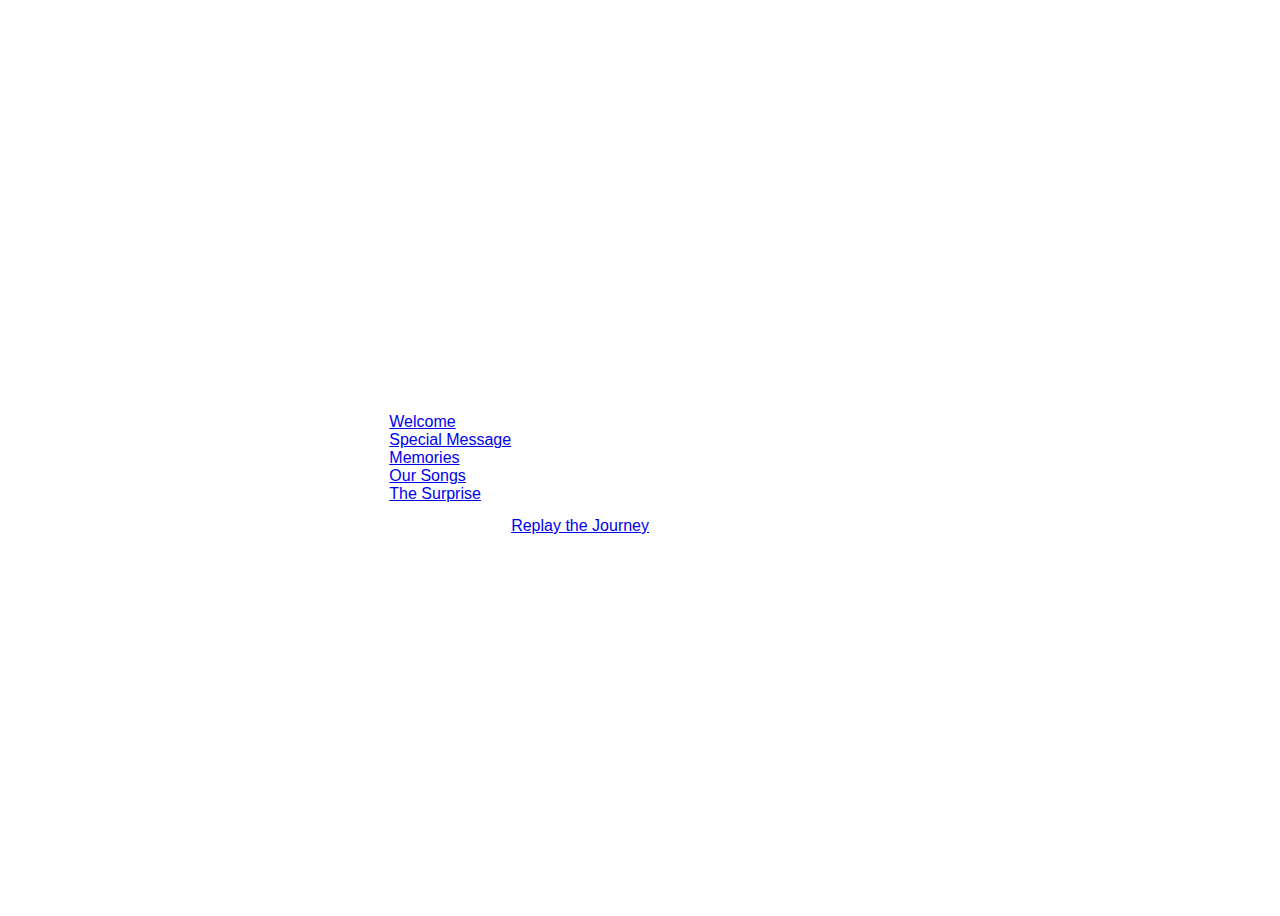
==== finale.html @ 95e12440 "Correcting the styless.css filename" ====
<!DOCTYPE html>
<html lang="en">

<head>
    <meta charset="UTF-8">
    <meta name="viewport" content="width=device-width, initial-scale=1.0">
    <title>The Finale</title>
    <link rel="stylesheet" href="styles.css">
</head>

<body>
    <div class="side-menu">
        <nav>
            <ul>
                <li><a href="index.html">Welcome</a></li>
                <li><a href="message.html">Special Message</a></li>
                <li><a href="gallery.html">Memories</a></li>
                <li><a href="songs.html">Our Songs</a></li>
                <li><a href="finale.html">The Surprise</a></li>
            </ul>
        </nav>
    </div>
    <section>
        <h2>The Surprise</h2>
        <p>"Love is not measured by time, but by moments like these."</p>
        <p>Check your bag for something special ♥</p>
        <a href="index.html" class="button">Replay the Journey</a>
    </section>
</body>

</html>
---- styles.css ----
body {
    font-family: 'Lato', sans-serif;
    background: url('/Users/arogelg/ALEX/ALEX PERSONAL PROJECTS/anniversary-website/assets/background.jpg') no-repeat center center fixed;
    background-size: cover;
    height: 100vh;
    display: flex;
    justify-content: center;
    align-items: center;
    color: white;
  }
  
  .landing-page {
    text-align: center;
    background: rgba(0, 0, 0, 0.6); /* Slight overlay for readability */
    padding: 30px;
    border-radius: 20px;
    box-shadow: 0px 10px 30px rgba(0, 0, 0, 0.5);
  }
  
  .content h1 {
    font-family: 'Dancing Script', cursive;
    font-size: 3rem;
    margin-bottom: 20px;
    color: #f8d7da;
  }
  
  .content p {
    font-size: 1.2rem;
    margin-bottom: 30px;
    color: #f0e6f6;
  }
  
  .btn {
    font-family: 'Lato', sans-serif;
    text-decoration: none;
    color: white;
    font-weight: bold;
    padding: 12px 30px;
    background: linear-gradient(45deg, #ff6b81, #f8a5c2);
    border: none;
    border-radius: 50px;
    transition: all 0.3s ease-in-out;
    box-shadow: 0px 4px 10px rgba(0, 0, 0, 0.3);
  }
  
  .btn:hover {
    background: linear-gradient(45deg, #f8a5c2, #ff6b81);
    transform: scale(1.1);
    box-shadow: 0px 6px 15px rgba(0, 0, 0, 0.4);
  }
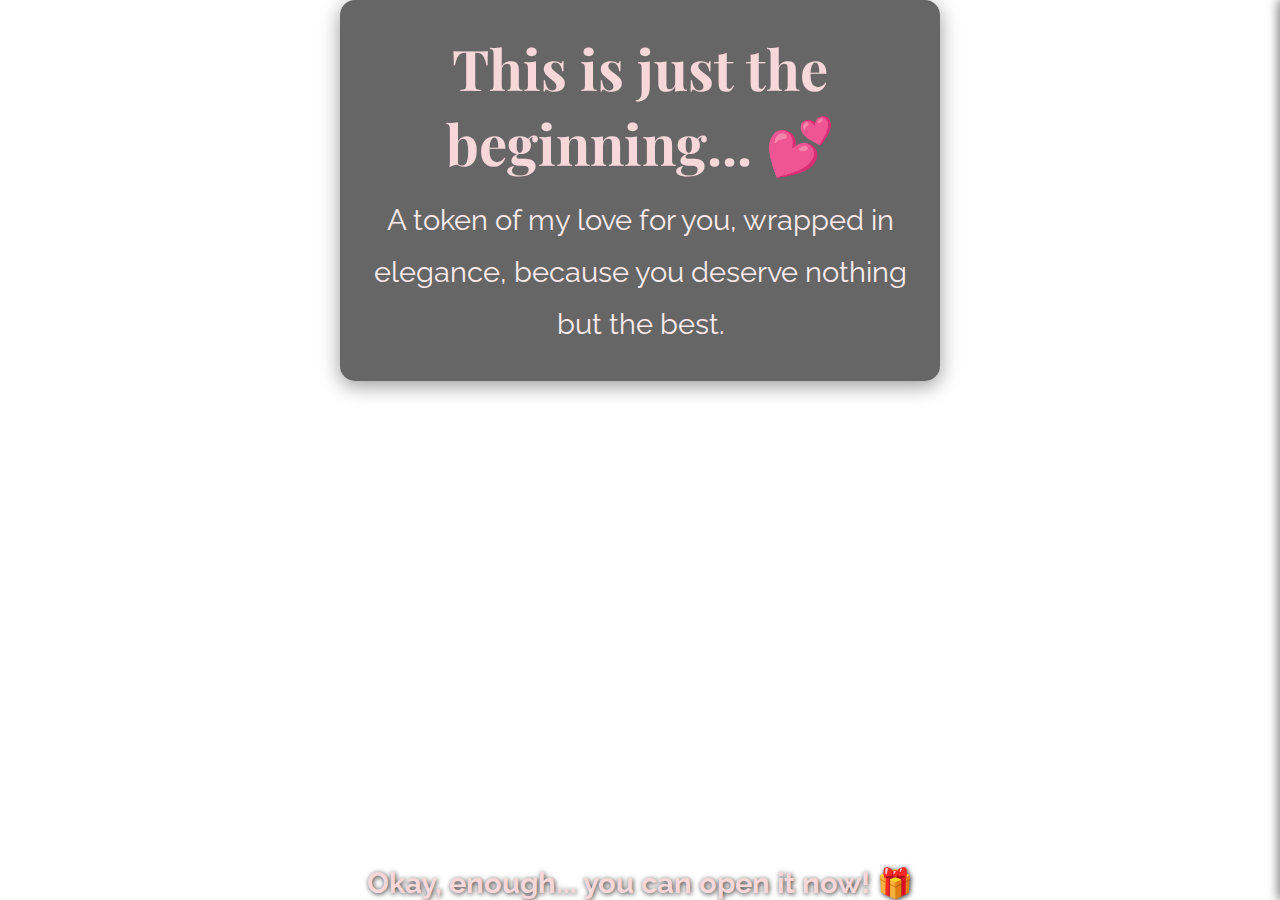
==== commit 062590d6: "First commit finale page" ====
--- a/finale.html
+++ b/finale.html
@@ -1,13 +1,12 @@
 <!DOCTYPE html>
 <html lang="en">
-
 <head>
-    <meta charset="UTF-8">
-    <meta name="viewport" content="width=device-width, initial-scale=1.0">
-    <title>The Finale</title>
-    <link rel="stylesheet" href="styles.css">
+  <meta charset="UTF-8">
+  <meta name="viewport" content="width=device-width, initial-scale=1.0">
+  <title>The Grand Finale 🎁</title>
+  <link href="https://fonts.googleapis.com/css2?family=Playfair+Display:wght@700&family=Raleway:wght@400;700&display=swap" rel="stylesheet">
+  <link rel="stylesheet" href="styles.css">
 </head>
-
 <body>
     <div class="side-menu">
         <nav>
@@ -20,12 +19,30 @@
             </ul>
         </nav>
     </div>
-    <section>
-        <h2>The Surprise</h2>
-        <p>"Love is not measured by time, but by moments like these."</p>
-        <p>Check your bag for something special ♥</p>
-        <a href="index.html" class="button">Replay the Journey</a>
-    </section>
+  <div class="finale-page">
+    <!-- Romantic Message -->
+    <div class="finale-message">
+      <h1>This is just the beginning... 💕</h1>
+      <p>
+        A token of my love for you, wrapped in elegance,  
+        because you deserve nothing but the best.
+      </p>
+    </div>
+
+    <!-- Tiffany Box Clue -->
+    <div class="gift-box">
+      <img src="assets/tiffany-box.png" alt="Gift Box">
+    </div>
+
+    <!-- Tiffany Bag -->
+    <div class="gift-bag">
+      <img src="assets/tiffany-bag.png" alt="Tiffany Bag">
+    </div>
+
+    <!-- Final Message -->
+    <div class="final-message">
+      <p>Okay, enough... you can open it now! 🎁</p>
+    </div>
+  </div>
 </body>
-
 </html>--- a/styles.css
+++ b/styles.css
@@ -1,51 +1,630 @@
+/* General Reset */
+* {
+  margin: 0;
+  padding: 0;
+  box-sizing: border-box;
+}
+
 body {
-    font-family: 'Lato', sans-serif;
-    background: url('/Users/arogelg/ALEX/ALEX PERSONAL PROJECTS/anniversary-website/assets/background.jpg') no-repeat center center fixed;
-    background-size: cover;
-    height: 100vh;
-    display: flex;
-    justify-content: center;
-    align-items: center;
-    color: white;
+  font-family: 'Raleway', sans-serif;
+  height: 100vh;
+  overflow: hidden; /* Prevent scrolling */
+  color: white;
+}
+
+/* Landing Page Video Background */
+.video-container {
+  position: fixed;
+  top: 0;
+  left: 0;
+  width: 100%;
+  height: 100%;
+  overflow: hidden;
+  z-index: -1; /* Ensures video is behind all content */
+}
+
+video {
+  width: 100%;
+  height: 100%;
+  object-fit: cover; /* Ensures the video covers the screen */
+}
+
+/* Message Page Video Background */
+.message-video-container {
+  position: fixed;
+  top: 0;
+  left: 0;
+  width: 100%;
+  height: 100%;
+  overflow: hidden;
+  z-index: -2; /* Push background further back */
+}
+
+/* Overlay to push the background into the "back" */
+.video-overlay {
+  position: absolute;
+  top: 0;
+  left: 0;
+  width: 100%;
+  height: 100%;
+  background: rgba(0, 0, 0, 0.3); /* Semi-transparent dark overlay */
+  z-index: -1;
+}
+
+/* Landing Page Content */
+.landing-page {
+  position: relative;
+  z-index: 1; /* Ensures text is above the video */
+  text-align: center;
+  padding: 30px 50px;
+  background: rgba(0, 0, 0, 0.5); /* Semi-transparent background for readability */
+  border-radius: 20px;
+  box-shadow: 0px 10px 30px rgba(0, 0, 0, 0.5);
+}
+
+.content h1 {
+  font-family: 'Playfair Display', serif;
+  font-size: 3.5rem;
+  margin-bottom: 20px;
+  color: #f8d7da;
+}
+
+.content p {
+  font-size: 1.2rem;
+  margin-bottom: 30px;
+  color: #fce4ec;
+}
+
+.btn {
+  font-family: 'Raleway', sans-serif;
+  text-decoration: none;
+  color: white;
+  font-weight: bold;
+  padding: 12px 30px;
+  background: linear-gradient(45deg, #ff6b81, #f8a5c2);
+  border: none;
+  border-radius: 50px;
+  transition: all 0.3s ease-in-out;
+  box-shadow: 0px 4px 10px rgba(0, 0, 0, 0.3);
+}
+
+.btn:hover {
+  background: linear-gradient(45deg, #f8a5c2, #ff6b81);
+  transform: scale(1.1);
+  box-shadow: 0px 6px 15px rgba(0, 0, 0, 0.4);
+}
+
+/* Message Section */
+.message-section {
+  position: relative;
+  height: 100vh;
+  display: flex;
+  align-items: center;
+  justify-content: center;
+  text-align: center;
+  padding: 20px;
+}
+
+.message-content {
+  background: rgba(0, 0, 0, 0.4); /* More opaque for contrast */
+  padding: 50px 80px;
+  border-radius: 20px;
+  box-shadow: 0px 10px 40px rgba(0, 0, 0, 0.5);
+  color: #f8d7da; /* Soft pink */
+  max-width: 800px;
+}
+
+.message-content h1 {
+  font-family: 'Playfair Display', serif;
+  font-size: 4rem;
+  margin-bottom: 20px;
+  color: #f8d7da;
+  text-shadow: 1px 1px 4px rgba(0, 0, 0, 0.8); /* Subtle shadow for readability */
+}
+
+.message-content h2 {
+  font-family: 'Raleway', sans-serif;
+  font-size: 2rem;
+  margin-bottom: 25px;
+  color: #fce4ec;
+  text-shadow: 1px 1px 3px rgba(0, 0, 0, 0.7); /* Text shadow for improved visibility */
+}
+
+.message-content p {
+  font-size: 1.5rem;
+  line-height: 1.8;
+  margin-bottom: 30px;
+  color: #ffffff; /* White for better contrast */
+  text-shadow: 1px 1px 3px rgba(0, 0, 0, 0.7); /* Ensure readability */
+}
+
+.message-content .button {
+  font-family: 'Raleway', sans-serif;
+  text-decoration: none;
+  color: white;
+  font-weight: bold;
+  padding: 15px 40px;
+  background: linear-gradient(45deg, #ff6b81, #f8a5c2);
+  border: none;
+  border-radius: 50px;
+  transition: all 0.3s ease-in-out;
+  box-shadow: 0px 4px 10px rgba(0, 0, 0, 0.3);
+}
+
+.message-content .button:hover {
+  background: linear-gradient(45deg, #f8a5c2, #ff6b81);
+  transform: scale(1.1);
+  box-shadow: 0px 6px 15px rgba(0, 0, 0, 0.4);
+}
+
+/* Side Menu */
+.side-menu {
+  position: fixed;
+  top: 0;
+  right: 0;
+  height: 100%;
+  width: 300px; /* Width of the menu */
+  background: rgba(0, 0, 0, 0.8);
+  color: white;
+  transform: translateX(100%); /* Initially hidden */
+  transition: transform 0.4s ease;
+  z-index: 10;
+  box-shadow: -2px 0 10px rgba(0, 0, 0, 0.5);
+}
+
+.side-menu:hover {
+  transform: translateX(0); /* Slide in on hover */
+}
+
+.side-menu .menu-trigger {
+  position: absolute;
+  top: 50%;
+  left: -40px;
+  width: 40px;
+  height: 80px;
+  background: rgba(0, 0, 0, 0.8);
+  border-radius: 5px 0 0 5px;
+  cursor: pointer;
+}
+
+.side-menu ul {
+  list-style: none;
+  padding: 50px 20px;
+  margin: 0;
+}
+
+.side-menu ul li {
+  margin: 20px 0;
+}
+
+.side-menu ul li a {
+  text-decoration: none;
+  color: white;
+  font-family: 'Raleway', sans-serif;
+  font-size: 1.2rem;
+  transition: color 0.3s ease;
+}
+
+.side-menu ul li a:hover {
+  color: #ff6b81;
+}
+
+
+.side-menu {
+  transform: translateX(100%); /* Hidden by default */
+  transition: transform 0.4s ease;
+}
+
+.side-menu.open {
+  transform: translateX(0); /* Slide in when open */
+}
+
+.side-menu .menu-trigger {
+  left: -40px; /* Keep the trigger outside the view */
+  transition: background 0.3s ease;
+}
+
+.side-menu .menu-trigger:hover {
+  background: #ff6b81;
+}
+
+
+/* SLIDER STYLES*/
+
+/* General Swiper Styles */
+.swiper-container {
+  height: 100vh; /* Full height */
+  float: left;
+}
+
+/* Thumbnail Slider Styles */
+
+.nav-slider {
+  width: 20%; /* Take 20% of the screen width */
+  height: 100vh; /* Full height */
+  float: right; /* Align to the right */
+  display: flex; /* Add flexbox for consistent alignment */
+  flex-direction: column; /* Stack thumbnails vertically */
+  padding-left: 5px; /* Add spacing on the left */
+  overflow: hidden; /* Prevent overflow issues */
+  overflow-y: auto;
+  scrollbar-width: thin; /* For modern browsers */
+  position: relative;
+}
+
+.nav-slider .swiper-wrapper {
+  height: 100%; /* Ensure wrapper stretches to full height */
+  display: flex;
+  flex-direction: column; /* Stack thumbnails vertically */
+}
+
+.nav-slider .swiper-slide {
+  height: calc(100% / 5); /* Divide vertical space evenly for 5 thumbnails */
+  display: flex;
+  flex-direction: column; /* Stack image and text vertically */
+  justify-content: center;
+  align-items: center;
+  cursor: pointer;
+  opacity: 0.4; /* Dim inactive thumbnails */
+  transition: opacity 0.3s ease;
+  overflow: hidden; /* Prevent overflow issues */
+  text-align: center; /* Center text */
+}
+
+.nav-slider .swiper-slide .slide-bgimg {
+  width: 100%;
+  height: 70%; /* Image takes up 70% of the thumbnail height */
+  background-position: center;
+  background-size: cover; /* Ensure proper scaling */
+}
+
+.nav-slider .swiper-slide img {
+  width: 100%; /* Make thumbnails fit */
+  height: auto; /* Keep aspect ratio */
+  object-fit: cover; /* Ensure the image doesn't stretch */
+}
+
+
+
+.nav-slider .swiper-slide.swiper-slide-active {
+  opacity: 1; /* Fully visible active thumbnail */
+}
+
+.nav-slider .swiper-slide .content {
+  height: 30%; /* Text takes up 30% of the thumbnail height */
+  display: flex;
+  justify-content: center;
+  align-items: center;
+  padding: 5px;
+  color: white;
+  font-size: 14px; /* Smaller font for thumbnails */
+  text-shadow: 0px 0px 5px rgba(0, 0, 0, 0.7); /* Add text contrast */
+}
+
+.nav-slider .swiper-slide .content .title {
+  font-size: 14px;
+  color: white;
+}
+
+.nav-slider .swiper-slide:hover {
+  transform: scale(1.05);
+  opacity: 1;
+}
+
+/* Main Slider Styles */
+
+.main-slider {
+  width: 80%; /* Takes up 80% of the screen width */
+  height: 100vh; /* Full viewport height */
+  float: left; /* Align to the left */
+  position: relative; /* Keep the slider positioned correctly */
+  overflow: hidden;
+}
+
+.main-slider .swiper-slide {
+  position: relative;
+  overflow: hidden;
+  display: flex;
+  justify-content: center;
+  align-items: center;
+  text-align: center;
+}
+
+.main-slider .swiper-slide .slide-bgimg {
+  width: 100%;
+  height: 100%;
+  background-position: center;
+  background-size: cover; /* Prevent stretching or repeating */
+  z-index: -1;
+}
+
+.main-slider .swiper-slide .slide-bgimg {
+  position: absolute;
+  top: 0;
+  left: 0;
+  width: 100%;
+  height: 100%;
+  background-position: center;
+  background-size: cover; /* Ensures the image fully covers the area */
+  z-index: -1; /* Places the background image behind the content */
+}
+
+.main-slider .swiper-slide img {
+  display: none; /* Hide the placeholder image (only use background) */
+}
+
+.main-slider .swiper-slide .content {
+  position: relative;
+  z-index: 1;
+  color: white;
+}
+
+.main-slider .swiper-slide .content .title {
+  font-size: 2.5rem;
+  font-weight: bold;
+}
+
+.main-slider .swiper-slide .content .caption {
+  font-size: 1.2rem;
+  opacity: 0;
+  transform: translateX(50px);
+  transition: opacity 0.5s ease, transform 0.5s ease;
+}
+
+.main-slider .swiper-slide-active .caption {
+  opacity: 1;
+  transform: translateX(0);
+}
+
+/* Navigation Buttons */
+.swiper-button-prev,
+.swiper-button-next {
+  color: white;
+  transition: opacity 0.3s ease;
+  visibility: visible;
+  opacity: 1;
+}
+
+.swiper-container:hover .swiper-button-prev,
+.swiper-container:hover .swiper-button-next {
+  transform: translateX(0);
+  opacity: 1;
+  visibility: visible;
+}
+
+/* Debug Borders (Remove after testing) 
+
+.main-slider {
+  border: 2px solid red;
+}
+
+.nav-slider {
+  border: 2px solid blue;
+}
+
+*/
+
+
+
+
+/* SONGS PAGE CSS*/
+
+/* Our Songs Page Specific Styles */
+.songs-page {
+  position: relative;
+  height: 100vh;
+  display: flex;
+  align-items: center;
+  justify-content: center;
+  text-align: center;
+  padding: 20px;
+}
+
+/* Dark Elegant Background */
+.songs-page .image-container {
+  position: fixed;
+  top: 0;
+  left: 0;
+  width: 100%;
+  height: 100%;
+  background: url('assets/dark-background.jpg') center/cover no-repeat;
+  z-index: -1;
+}
+
+/* Songs Content Box */
+.songs-content {
+  background: rgba(0, 0, 0, 0.6); /* Dark overlay for readability */
+  padding: 50px 80px;
+  border-radius: 20px;
+  box-shadow: 0px 10px 40px rgba(0, 0, 0, 0.7);
+  color: #ffebee;
+  max-width: 800px;
+}
+
+/* Songs Heading */
+.songs-content h1 {
+  font-family: 'Playfair Display', serif;
+  font-size: 4rem;
+  margin-bottom: 20px;
+  color: #f8d7da;
+  text-shadow: 2px 2px 5px rgba(0, 0, 0, 0.8);
+}
+
+/* Songs Paragraph */
+.songs-content p {
+  font-size: 1.5rem;
+  line-height: 1.8;
+  margin-bottom: 30px;
+  color: #ffffff;
+}
+
+/* Spotify Player */
+.spotify-player iframe {
+  width: 100%;
+  max-width: 600px;
+  height: 152px;
+  border-radius: 12px;
+  box-shadow: 0px 4px 20px rgba(0, 0, 0, 0.5);
+}
+
+/* Call-to-Action Button */
+.songs-content .button {
+  font-family: 'Raleway', sans-serif;
+  text-decoration: none;
+  color: white;
+  font-weight: bold;
+  padding: 15px 40px;
+  background: linear-gradient(45deg, #ff6b81, #f8a5c2);
+  border: none;
+  border-radius: 50px;
+  transition: all 0.3s ease-in-out;
+  box-shadow: 0px 4px 10px rgba(0, 0, 0, 0.3);
+  display: inline-block;
+  margin-top: 20px;
+}
+
+.songs-content .button:hover {
+  background: linear-gradient(45deg, #f8a5c2, #ff6b81);
+  transform: scale(1.1);
+  box-shadow: 0px 6px 15px rgba(0, 0, 0, 0.4);
+}
+
+/* Responsive Design */
+@media (max-width: 768px) {
+  .songs-content h1 {
+    font-size: 3rem;
   }
-  
-  .landing-page {
-    text-align: center;
-    background: rgba(0, 0, 0, 0.6); /* Slight overlay for readability */
-    padding: 30px;
-    border-radius: 20px;
-    box-shadow: 0px 10px 30px rgba(0, 0, 0, 0.5);
+
+  .songs-content p {
+    font-size: 1.2rem;
   }
-  
-  .content h1 {
-    font-family: 'Dancing Script', cursive;
-    font-size: 3rem;
-    margin-bottom: 20px;
-    color: #f8d7da;
+
+  .spotify-player iframe {
+    width: 90%;
   }
-  
-  .content p {
-    font-size: 1.2rem;
-    margin-bottom: 30px;
-    color: #f0e6f6;
-  }
-  
-  .btn {
-    font-family: 'Lato', sans-serif;
-    text-decoration: none;
-    color: white;
-    font-weight: bold;
-    padding: 12px 30px;
-    background: linear-gradient(45deg, #ff6b81, #f8a5c2);
-    border: none;
-    border-radius: 50px;
-    transition: all 0.3s ease-in-out;
-    box-shadow: 0px 4px 10px rgba(0, 0, 0, 0.3);
-  }
-  
-  .btn:hover {
-    background: linear-gradient(45deg, #f8a5c2, #ff6b81);
-    transform: scale(1.1);
-    box-shadow: 0px 6px 15px rgba(0, 0, 0, 0.4);
-  }
-  +}
+
+/* Button Group */
+.button-group {
+  margin-top: 30px;
+  display: flex;
+  flex-direction: column;
+  gap: 15px;
+  align-items: center;
+}
+
+/* Button Styles */
+.button {
+  font-family: 'Raleway', sans-serif;
+  text-decoration: none;
+  color: white;
+  font-weight: bold;
+  padding: 15px 40px;
+  background: linear-gradient(45deg, #ff6b81, #f8a5c2);
+  border: none;
+  border-radius: 50px;
+  transition: all 0.3s ease-in-out;
+  box-shadow: 0px 4px 10px rgba(0, 0, 0, 0.3);
+  display: inline-block;
+  text-align: center;
+}
+
+.button:hover {
+  background: linear-gradient(45deg, #f8a5c2, #ff6b81);
+  transform: scale(1.1);
+  box-shadow: 0px 6px 15px rgba(0, 0, 0, 0.4);
+}
+
+/* Styling the End the Journey button */
+.button.end-journey {
+  background: linear-gradient(45deg, #6a0572, #ab47bc);
+}
+
+.button.end-journey:hover {
+  background: linear-gradient(45deg, #ab47bc, #6a0572);
+}
+
+
+/* FINAL PAGE */
+
+
+
+
+/* Finale Page Styling */
+.finale-page {
+  position: relative;
+  height: 100vh;
+  display: flex;
+  flex-direction: column;
+  justify-content: center;
+  align-items: center;
+  text-align: center;
+  background: url('assets/dark-elegant-pattern.jpg') center/cover no-repeat;
+  color: white;
+  padding: 40px;
+}
+
+/* Message Styling */
+.finale-message {
+  max-width: 600px;
+  background: rgba(0, 0, 0, 0.6);
+  padding: 30px;
+  border-radius: 15px;
+  box-shadow: 0px 5px 20px rgba(0, 0, 0, 0.4);
+  margin-bottom: 30px;
+}
+
+.finale-message h1 {
+  font-family: 'Playfair Display', serif;
+  font-size: 3.5rem;
+  color: #f8d7da;
+  margin-bottom: 15px;
+}
+
+.finale-message p {
+  font-size: 1.8rem;
+  color: #ffebee;
+  line-height: 1.8;
+}
+
+/* Gift Box Image */
+.gift-box img {
+  width: 350px;
+  max-width: 90%;
+  border-radius: 15px;
+  box-shadow: 0px 10px 40px rgba(0, 0, 0, 0.5);
+  transition: transform 0.3s ease-in-out;
+}
+
+.gift-box img:hover {
+  transform: scale(1.05);
+}
+
+/* Tiffany Bag Image */
+.gift-bag img {
+  width: 250px;
+  max-width: 80%;
+  margin-top: 30px;
+  border-radius: 15px;
+  box-shadow: 0px 8px 30px rgba(0, 0, 0, 0.4);
+}
+
+/* Final Message */
+.final-message {
+  margin-top: 40px;
+  font-size: 1.8rem;
+  color: #f8d7da;
+  font-weight: bold;
+  font-family: 'Raleway', sans-serif;
+  text-shadow: 1px 1px 5px rgba(0, 0, 0, 0.8);
+}
+
+.gift-box img, .gift-bag img {
+  opacity: 0;
+  animation: fadeIn 2s ease-in forwards;
+}
+
+@keyframes fadeIn {
+  from { opacity: 0; }
+  to { opacity: 1; }
+}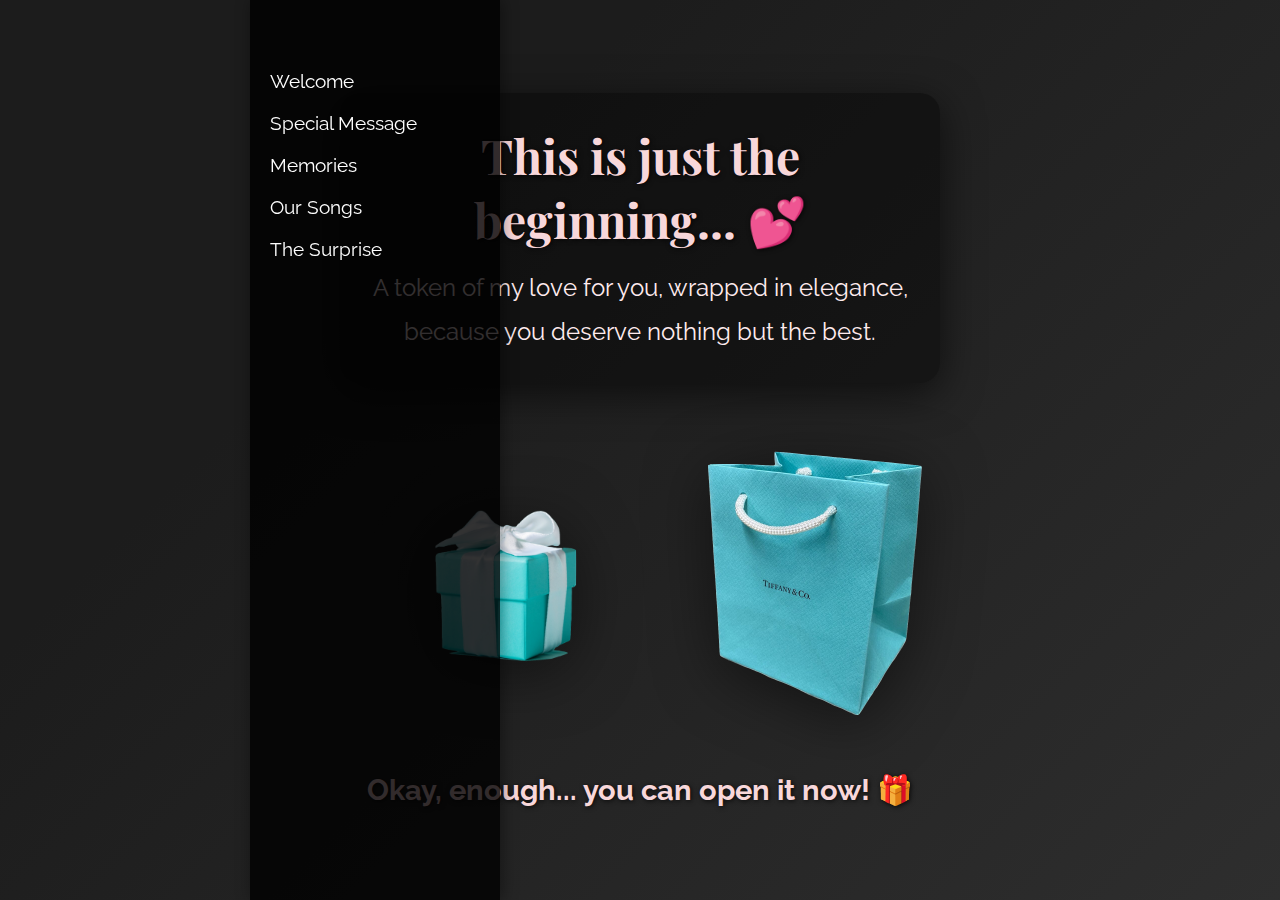
==== commit 5d1f0ed9: "Secong commit on final page" ====
--- a/finale.html
+++ b/finale.html
@@ -19,6 +19,7 @@
             </ul>
         </nav>
     </div>
+
   <div class="finale-page">
     <!-- Romantic Message -->
     <div class="finale-message">
@@ -29,14 +30,10 @@
       </p>
     </div>
 
-    <!-- Tiffany Box Clue -->
-    <div class="gift-box">
-      <img src="assets/tiffany-box.png" alt="Gift Box">
-    </div>
-
-    <!-- Tiffany Bag -->
-    <div class="gift-bag">
-      <img src="assets/tiffany-bag.png" alt="Tiffany Bag">
+    <!-- Gift Images Section -->
+    <div class="gift-container">
+      <img src="assets/tiffany-box.png" alt="Gift Box" class="floating-gift">
+      <img src="assets/tiffany-bag.png" alt="Tiffany Bag" class="floating-gift">
     </div>
 
     <!-- Final Message -->
--- a/styles.css
+++ b/styles.css
@@ -549,8 +549,6 @@
 
 
 
-
-/* Finale Page Styling */
 .finale-page {
   position: relative;
   height: 100vh;
@@ -559,54 +557,65 @@
   justify-content: center;
   align-items: center;
   text-align: center;
-  background: url('assets/dark-elegant-pattern.jpg') center/cover no-repeat;
+  background: linear-gradient(135deg, #1c1c1c 30%, #2e2e2e 100%);
   color: white;
   padding: 40px;
 }
 
-/* Message Styling */
+/* Romantic Message */
 .finale-message {
   max-width: 600px;
-  background: rgba(0, 0, 0, 0.6);
+  background: rgba(0, 0, 0, 0.4);
   padding: 30px;
-  border-radius: 15px;
-  box-shadow: 0px 5px 20px rgba(0, 0, 0, 0.4);
-  margin-bottom: 30px;
+  border-radius: 20px;
+  box-shadow: 0px 10px 40px rgba(0, 0, 0, 0.6);
+  margin-bottom: 50px;
+  animation: fadeIn 1.5s ease-in-out;
 }
 
 .finale-message h1 {
   font-family: 'Playfair Display', serif;
-  font-size: 3.5rem;
+  font-size: 3rem;
   color: #f8d7da;
   margin-bottom: 15px;
+  text-shadow: 1px 1px 5px rgba(0, 0, 0, 0.8);
 }
 
 .finale-message p {
-  font-size: 1.8rem;
+  font-size: 1.5rem;
   color: #ffebee;
   line-height: 1.8;
 }
 
-/* Gift Box Image */
-.gift-box img {
-  width: 350px;
+/* Floating Gift Images */
+.gift-container {
+  display: flex;
+  gap: 50px;
+  align-items: center;
+  justify-content: center;
+}
+
+.floating-gift {
+  width: 300px;
   max-width: 90%;
-  border-radius: 15px;
-  box-shadow: 0px 10px 40px rgba(0, 0, 0, 0.5);
-  transition: transform 0.3s ease-in-out;
-}
-
-.gift-box img:hover {
+  transition: transform 0.4s ease, box-shadow 0.4s ease;
+  filter: drop-shadow(0px 10px 30px rgba(0, 0, 0, 0.5));
+  animation: floatAnimation 3s infinite ease-in-out alternate;
+}
+
+.floating-gift:hover {
   transform: scale(1.05);
-}
-
-/* Tiffany Bag Image */
-.gift-bag img {
-  width: 250px;
-  max-width: 80%;
-  margin-top: 30px;
-  border-radius: 15px;
-  box-shadow: 0px 8px 30px rgba(0, 0, 0, 0.4);
+  filter: drop-shadow(0px 15px 40px rgba(255, 255, 255, 0.2));
+}
+
+/* Floating Animation */
+@keyframes floatAnimation {
+  from {
+    transform: translateY(0px);
+  }
+  to {
+    transform: translateY(-15px);
+  }
 }
 
 /* Final Message */
@@ -617,14 +626,50 @@
   font-weight: bold;
   font-family: 'Raleway', sans-serif;
   text-shadow: 1px 1px 5px rgba(0, 0, 0, 0.8);
-}
-
-.gift-box img, .gift-bag img {
-  opacity: 0;
-  animation: fadeIn 2s ease-in forwards;
-}
-
+  animation: fadeIn 2.5s ease-in-out;
+}
+
+/* Side Menu */
+.side-menu {
+  position: fixed;
+  top: 0;
+  left: 0;
+  width: 250px;
+  height: 100%;
+  background: rgba(0, 0, 0, 0.8);
+  padding: 50px 20px;
+  box-shadow: 2px 0px 15px rgba(0, 0, 0, 0.4);
+}
+
+.side-menu nav ul {
+  list-style: none;
+  padding: 0;
+}
+
+.side-menu nav ul li {
+  margin-bottom: 20px;
+}
+
+.side-menu nav ul li a {
+  text-decoration: none;
+  color: white;
+  font-family: 'Raleway', sans-serif;
+  font-size: 1.2rem;
+  transition: color 0.3s ease;
+}
+
+.side-menu nav ul li a:hover {
+  color: #ff6b81;
+}
+
+/* Fade-in animation */
 @keyframes fadeIn {
-  from { opacity: 0; }
-  to { opacity: 1; }
+  from {
+    opacity: 0;
+    transform: translateY(20px);
+  }
+  to {
+    opacity: 1;
+    transform: translateY(0);
+  }
 }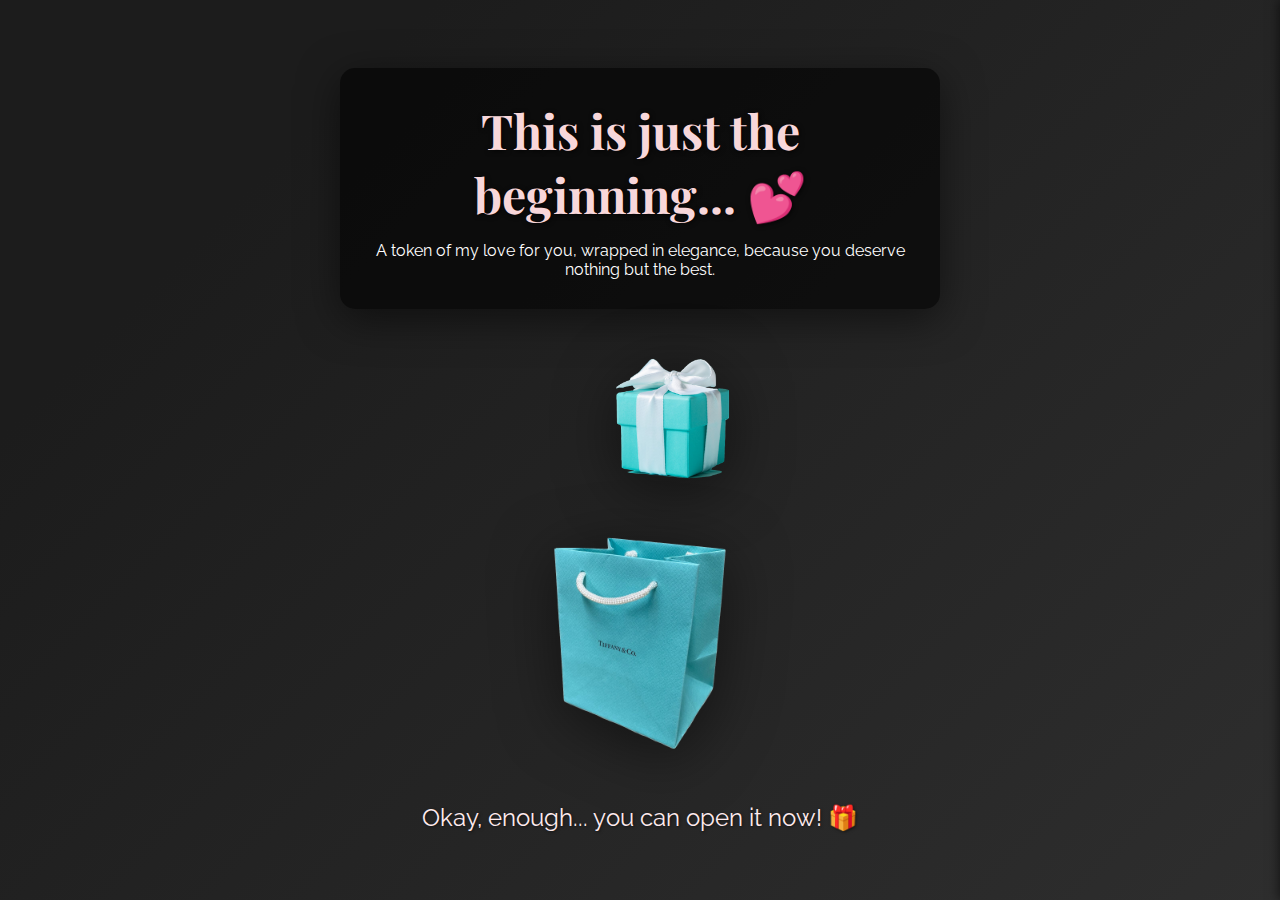
==== commit 16ad033d: "3rd finale" ====
--- a/finale.html
+++ b/finale.html
@@ -8,17 +8,17 @@
   <link rel="stylesheet" href="styles.css">
 </head>
 <body>
-    <div class="side-menu">
-        <nav>
-            <ul>
-                <li><a href="index.html">Welcome</a></li>
-                <li><a href="message.html">Special Message</a></li>
-                <li><a href="gallery.html">Memories</a></li>
-                <li><a href="songs.html">Our Songs</a></li>
-                <li><a href="finale.html">The Surprise</a></li>
-            </ul>
-        </nav>
-    </div>
+  <div class="side-menu">
+      <nav>
+          <ul>
+              <li><a href="index.html">Welcome</a></li>
+              <li><a href="message.html">Special Message</a></li>
+              <li><a href="gallery.html">Memories</a></li>
+              <li><a href="songs.html">Our Songs</a></li>
+              <li><a href="finale.html">The Surprise</a></li>
+          </ul>
+      </nav>
+  </div>
 
   <div class="finale-page">
     <!-- Romantic Message -->
@@ -30,7 +30,7 @@
       </p>
     </div>
 
-    <!-- Gift Images Section -->
+    <!-- Gift Box and Bag Section -->
     <div class="gift-container">
       <img src="assets/tiffany-box.png" alt="Gift Box" class="floating-gift">
       <img src="assets/tiffany-bag.png" alt="Tiffany Bag" class="floating-gift">
--- a/styles.css
+++ b/styles.css
@@ -548,7 +548,6 @@
 /* FINAL PAGE */
 
 
-
 .finale-page {
   position: relative;
   height: 100vh;
@@ -557,58 +556,29 @@
   justify-content: center;
   align-items: center;
   text-align: center;
-  background: linear-gradient(135deg, #1c1c1c 30%, #2e2e2e 100%);
+  background: linear-gradient(135deg, #1c1c1c 20%, #2e2e2e 100%);
   color: white;
   padding: 40px;
 }
 
-/* Romantic Message */
-.finale-message {
-  max-width: 600px;
-  background: rgba(0, 0, 0, 0.4);
-  padding: 30px;
-  border-radius: 20px;
-  box-shadow: 0px 10px 40px rgba(0, 0, 0, 0.6);
-  margin-bottom: 50px;
-  animation: fadeIn 1.5s ease-in-out;
-}
-
-.finale-message h1 {
-  font-family: 'Playfair Display', serif;
-  font-size: 3rem;
-  color: #f8d7da;
-  margin-bottom: 15px;
-  text-shadow: 1px 1px 5px rgba(0, 0, 0, 0.8);
-}
-
-.finale-message p {
-  font-size: 1.5rem;
-  color: #ffebee;
-  line-height: 1.8;
-}
-
-/* Floating Gift Images */
+/* Floating Gift Images Fix */
 .gift-container {
   display: flex;
-  gap: 50px;
+  flex-direction: column;
+  gap: 40px;
   align-items: center;
   justify-content: center;
 }
 
 .floating-gift {
   width: 300px;
-  max-width: 90%;
-  transition: transform 0.4s ease, box-shadow 0.4s ease;
-  filter: drop-shadow(0px 10px 30px rgba(0, 0, 0, 0.5));
+  max-width: 80%;
+  filter: drop-shadow(0px 10px 30px rgba(0, 0, 0, 0.5)); /* Soft shadow */
+  transition: transform 0.4s ease, filter 0.4s ease;
   animation: floatAnimation 3s infinite ease-in-out alternate;
 }
 
-.floating-gift:hover {
-  transform: scale(1.05);
-  filter: drop-shadow(0px 15px 40px rgba(255, 255, 255, 0.2));
-}
-
-/* Floating Animation */
+/* Floating Effect Animation */
 @keyframes floatAnimation {
   from {
     transform: translateY(0px);
@@ -618,48 +588,30 @@
   }
 }
 
-/* Final Message */
-.final-message {
+/* Fix message and alignment */
+.finale-message {
+  max-width: 600px;
+  background: rgba(0, 0, 0, 0.6);
+  padding: 30px;
+  border-radius: 15px;
+  box-shadow: 0px 10px 40px rgba(0, 0, 0, 0.5);
+  margin-bottom: 40px;
+  animation: fadeIn 1.5s ease-in-out;
+}
+
+.finale-message h1 {
+  font-family: 'Playfair Display', serif;
+  font-size: 3rem;
+  color: #f8d7da;
+  margin-bottom: 15px;
+  text-shadow: 1px 1px 5px rgba(0, 0, 0, 0.8);
+}
+
+.final-message p {
+  font-size: 1.5rem;
+  color: #ffebee;
+  text-shadow: 1px 1px 3px rgba(0, 0, 0, 0.5);
   margin-top: 40px;
-  font-size: 1.8rem;
-  color: #f8d7da;
-  font-weight: bold;
-  font-family: 'Raleway', sans-serif;
-  text-shadow: 1px 1px 5px rgba(0, 0, 0, 0.8);
-  animation: fadeIn 2.5s ease-in-out;
-}
-
-/* Side Menu */
-.side-menu {
-  position: fixed;
-  top: 0;
-  left: 0;
-  width: 250px;
-  height: 100%;
-  background: rgba(0, 0, 0, 0.8);
-  padding: 50px 20px;
-  box-shadow: 2px 0px 15px rgba(0, 0, 0, 0.4);
-}
-
-.side-menu nav ul {
-  list-style: none;
-  padding: 0;
-}
-
-.side-menu nav ul li {
-  margin-bottom: 20px;
-}
-
-.side-menu nav ul li a {
-  text-decoration: none;
-  color: white;
-  font-family: 'Raleway', sans-serif;
-  font-size: 1.2rem;
-  transition: color 0.3s ease;
-}
-
-.side-menu nav ul li a:hover {
-  color: #ff6b81;
 }
 
 /* Fade-in animation */
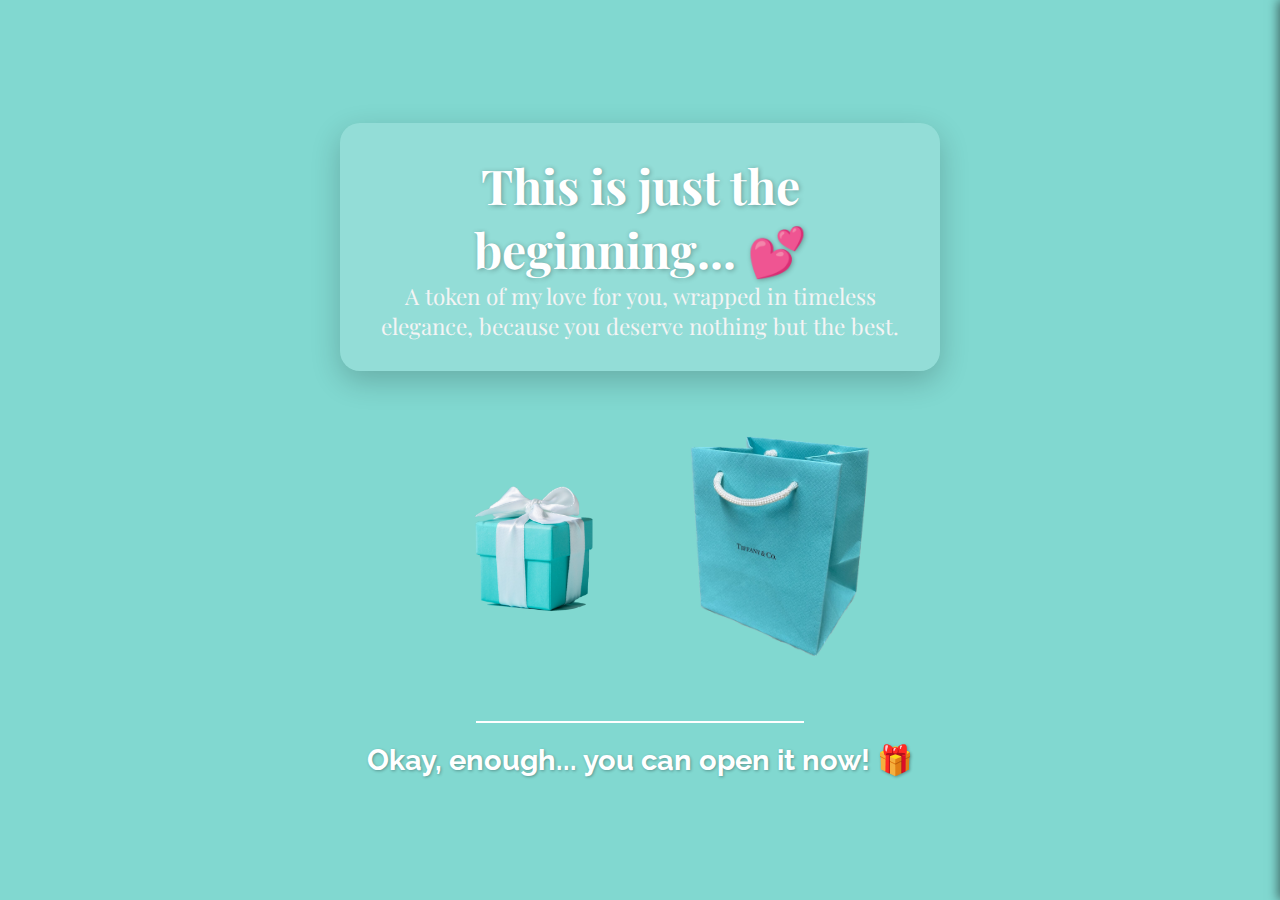
==== commit 9dca2a55: "Changing the final page" ====
--- a/finale.html
+++ b/finale.html
@@ -8,35 +8,35 @@
   <link rel="stylesheet" href="styles.css">
 </head>
 <body>
-  <div class="side-menu">
-      <nav>
-          <ul>
-              <li><a href="index.html">Welcome</a></li>
-              <li><a href="message.html">Special Message</a></li>
-              <li><a href="gallery.html">Memories</a></li>
-              <li><a href="songs.html">Our Songs</a></li>
-              <li><a href="finale.html">The Surprise</a></li>
-          </ul>
-      </nav>
-  </div>
 
+    <div class="side-menu">
+        <nav>
+            <ul>
+                <li><a href="index.html">Welcome</a></li>
+                <li><a href="message.html">Special Message</a></li>
+                <li><a href="gallery.html">Memories</a></li>
+                <li><a href="songs.html">Our Songs</a></li>
+                <li><a href="finale.html">The Surprise</a></li>
+            </ul>
+        </nav>
+    </div>
   <div class="finale-page">
-    <!-- Romantic Message -->
+    <!-- Elegant Header -->
     <div class="finale-message">
       <h1>This is just the beginning... 💕</h1>
       <p>
-        A token of my love for you, wrapped in elegance,  
+        A token of my love for you, wrapped in timeless elegance,  
         because you deserve nothing but the best.
       </p>
     </div>
 
-    <!-- Gift Box and Bag Section -->
-    <div class="gift-container">
-      <img src="assets/tiffany-box.png" alt="Gift Box" class="floating-gift">
-      <img src="assets/tiffany-bag.png" alt="Tiffany Bag" class="floating-gift">
+    <!-- Tiffany Gift Section -->
+    <div class="gift-section">
+      <img src="assets/tiffany-box.png" alt="Tiffany Box" class="gift-item">
+      <img src="assets/tiffany-bag.png" alt="Tiffany Bag" class="gift-item">
     </div>
 
-    <!-- Final Message -->
+    <!-- Romantic Closing Line -->
     <div class="final-message">
       <p>Okay, enough... you can open it now! 🎁</p>
     </div>
--- a/styles.css
+++ b/styles.css
@@ -548,6 +548,7 @@
 /* FINAL PAGE */
 
 
+/* Tiffany-Themed Page */
 .finale-page {
   position: relative;
   height: 100vh;
@@ -556,72 +557,86 @@
   justify-content: center;
   align-items: center;
   text-align: center;
-  background: linear-gradient(135deg, #1c1c1c 20%, #2e2e2e 100%);
-  color: white;
+  background: #81D8D0; /* Tiffany Blue Background */
+  color: #FFFFFF;
+  font-family: 'Playfair Display', serif;
   padding: 40px;
 }
 
-/* Floating Gift Images Fix */
-.gift-container {
-  display: flex;
-  flex-direction: column;
-  gap: 40px;
-  align-items: center;
-  justify-content: center;
-}
-
-.floating-gift {
-  width: 300px;
-  max-width: 80%;
-  filter: drop-shadow(0px 10px 30px rgba(0, 0, 0, 0.5)); /* Soft shadow */
-  transition: transform 0.4s ease, filter 0.4s ease;
-  animation: floatAnimation 3s infinite ease-in-out alternate;
-}
-
-/* Floating Effect Animation */
-@keyframes floatAnimation {
-  from {
-    transform: translateY(0px);
-  }
-  to {
-    transform: translateY(-15px);
-  }
-}
-
-/* Fix message and alignment */
+/* Elegant Message Styling */
 .finale-message {
   max-width: 600px;
-  background: rgba(0, 0, 0, 0.6);
+  background: rgba(255, 255, 255, 0.15);
   padding: 30px;
-  border-radius: 15px;
-  box-shadow: 0px 10px 40px rgba(0, 0, 0, 0.5);
-  margin-bottom: 40px;
-  animation: fadeIn 1.5s ease-in-out;
+  border-radius: 20px;
+  box-shadow: 0px 10px 30px rgba(0, 0, 0, 0.2);
+  margin-bottom: 50px;
+  text-align: center;
 }
 
 .finale-message h1 {
-  font-family: 'Playfair Display', serif;
   font-size: 3rem;
-  color: #f8d7da;
-  margin-bottom: 15px;
-  text-shadow: 1px 1px 5px rgba(0, 0, 0, 0.8);
-}
-
-.final-message p {
-  font-size: 1.5rem;
-  color: #ffebee;
-  text-shadow: 1px 1px 3px rgba(0, 0, 0, 0.5);
+  font-weight: bold;
+  color: #FFFFFF;
+  text-shadow: 1px 1px 5px rgba(0, 0, 0, 0.3);
+}
+
+.finale-message p {
+  font-size: 1.4rem;
+  color: #F4F4F4;
+}
+
+/* Gift Section */
+.gift-section {
+  display: flex;
+  gap: 30px;
+  align-items: center;
+  justify-content: center;
+}
+
+.gift-item {
+  width: 250px;
+  max-width: 80%;
+  transition: transform 0.3s ease, box-shadow 0.3s ease;
+}
+
+.gift-item:hover {
+  transform: scale(1.05);
+  filter: drop-shadow(0px 10px 30px rgba(0, 0, 0, 0.3));
+}
+
+/* Final Message */
+.final-message {
+  font-size: 1.8rem;
+  font-weight: bold;
+  color: #ffffff;
   margin-top: 40px;
-}
-
-/* Fade-in animation */
-@keyframes fadeIn {
-  from {
-    opacity: 0;
-    transform: translateY(20px);
+  font-family: 'Raleway', sans-serif;
+  text-shadow: 1px 1px 3px rgba(0, 0, 0, 0.3);
+}
+
+/* Add an elegant white border decoration */
+.final-message::before {
+  content: " ";
+  display: block;
+  width: 60%;
+  height: 2px;
+  background: #ffffff;
+  margin: 10px auto 20px auto;
+}
+
+/* Responsive Design */
+@media (max-width: 768px) {
+  .gift-section {
+    flex-direction: column;
   }
-  to {
-    opacity: 1;
-    transform: translateY(0);
+  .gift-item {
+    width: 200px;
+  }
+  .finale-message h1 {
+    font-size: 2.5rem;
+  }
+  .finale-message p {
+    font-size: 1.2rem;
   }
 }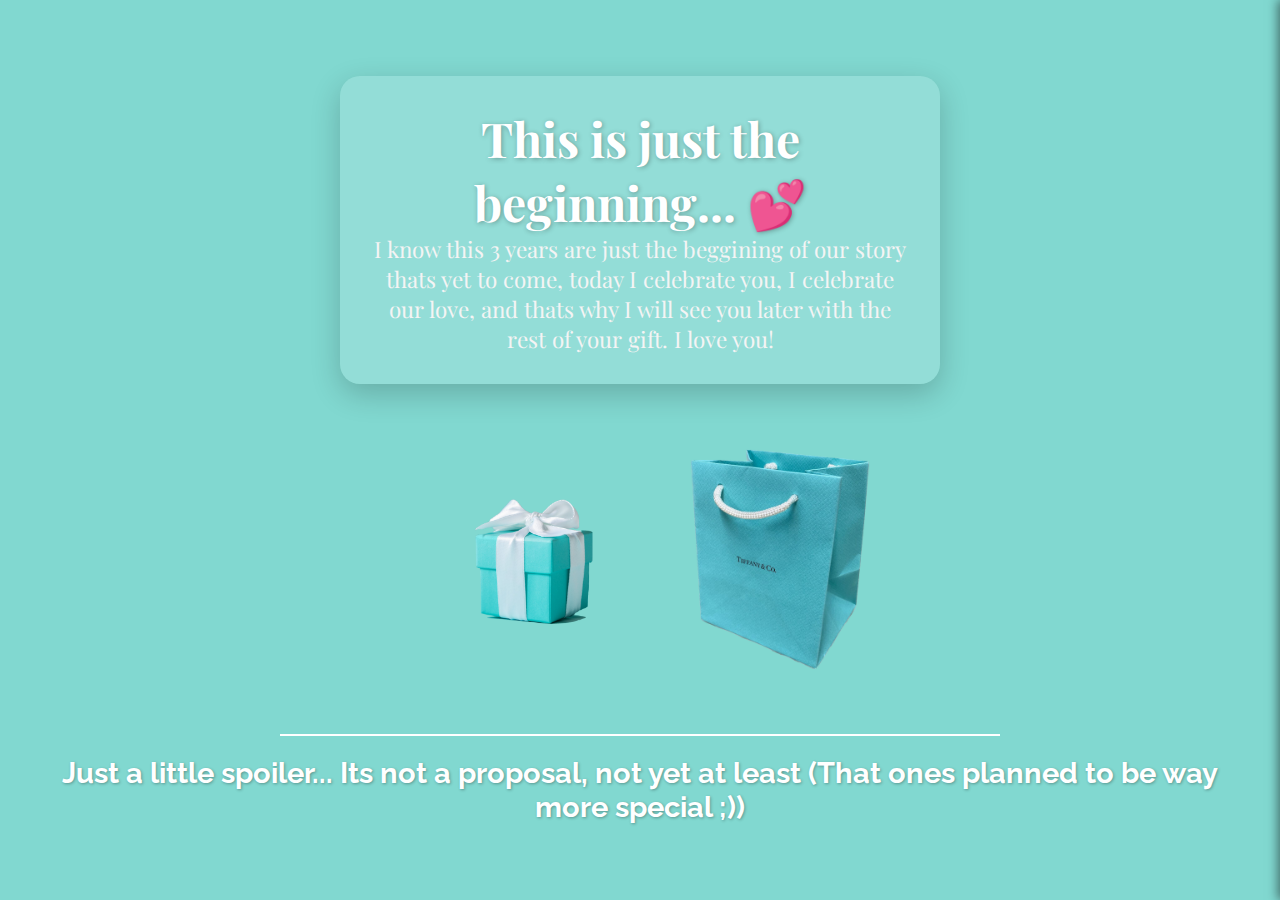
==== commit c4e08b08: "Changing the messages" ====
--- a/finale.html
+++ b/finale.html
@@ -25,8 +25,9 @@
     <div class="finale-message">
       <h1>This is just the beginning... 💕</h1>
       <p>
-        A token of my love for you, wrapped in timeless elegance,  
-        because you deserve nothing but the best.
+        I know this 3 years are just the beggining of our story thats yet to come,
+        today I celebrate you, I celebrate our love, and thats why I will see you
+        later with the rest of your gift. I love you!
       </p>
     </div>
 
@@ -38,7 +39,7 @@
 
     <!-- Romantic Closing Line -->
     <div class="final-message">
-      <p>Okay, enough... you can open it now! 🎁</p>
+      <p>Just a little spoiler... Its not a proposal, not yet at least (That ones planned to be way more special ;))</p>
     </div>
   </div>
 </body>
--- a/styles.css
+++ b/styles.css
@@ -95,6 +95,7 @@
 }
 
 /* Message Section */
+
 .message-section {
   position: relative;
   height: 100vh;
@@ -230,181 +231,131 @@
 
 
 /* SLIDER STYLES*/
-
-/* General Swiper Styles */
-.swiper-container {
-  height: 100vh; /* Full height */
-  float: left;
-}
-
-/* Thumbnail Slider Styles */
-
-.nav-slider {
-  width: 20%; /* Take 20% of the screen width */
-  height: 100vh; /* Full height */
-  float: right; /* Align to the right */
-  display: flex; /* Add flexbox for consistent alignment */
-  flex-direction: column; /* Stack thumbnails vertically */
-  padding-left: 5px; /* Add spacing on the left */
-  overflow: hidden; /* Prevent overflow issues */
-  overflow-y: auto;
-  scrollbar-width: thin; /* For modern browsers */
+@import url('https://fonts.googleapis.com/css2?family=Playfair+Display:wght@700&family=Quicksand:wght@400&display=swap');
+
+body {
+  background-color: black;
+  color: white;
+  font-family: 'Quicksand', sans-serif;
+  text-align: center;
+  overflow: hidden;
+  display: flex;
+  flex-direction: column;
+  justify-content: center;
+  height: 100vh;
+}
+
+/* ✨ Beautiful Title - Always at the Top */
+.gallery-title {
+  position: absolute;
+  top: 5%;
+  left: 50%;
+  transform: translateX(-50%);
+  font-family: 'Playfair Display', serif;
+  font-size: 50px;
+  font-weight: 700;
+  text-shadow: 3px 3px 15px rgba(255, 255, 255, 0.5);
+  letter-spacing: 1.5px;
+}
+
+
+/* 🖼️ Center the carousel */
+.carousel-container {
+  position: absolute;
+  top: 50%;
+  left: 50%;
+  transform: translate(-50%, -50%);
+  width: 80vw;
+  height: 70vh; /* Keeps the images centered */
+  display: flex;
+  align-items: center;
+  justify-content: center;
+}
+
+/* 📦 Carousel */
+.carousel {
   position: relative;
-}
-
-.nav-slider .swiper-wrapper {
-  height: 100%; /* Ensure wrapper stretches to full height */
-  display: flex;
-  flex-direction: column; /* Stack thumbnails vertically */
-}
-
-.nav-slider .swiper-slide {
-  height: calc(100% / 5); /* Divide vertical space evenly for 5 thumbnails */
-  display: flex;
-  flex-direction: column; /* Stack image and text vertically */
-  justify-content: center;
+  width: 80vw;
+  height: 500px;
+  display: flex;
   align-items: center;
-  cursor: pointer;
-  opacity: 0.4; /* Dim inactive thumbnails */
-  transition: opacity 0.3s ease;
-  overflow: hidden; /* Prevent overflow issues */
-  text-align: center; /* Center text */
-}
-
-.nav-slider .swiper-slide .slide-bgimg {
-  width: 100%;
-  height: 70%; /* Image takes up 70% of the thumbnail height */
-  background-position: center;
-  background-size: cover; /* Ensure proper scaling */
-}
-
-.nav-slider .swiper-slide img {
-  width: 100%; /* Make thumbnails fit */
-  height: auto; /* Keep aspect ratio */
-  object-fit: cover; /* Ensure the image doesn't stretch */
-}
-
-
-
-.nav-slider .swiper-slide.swiper-slide-active {
-  opacity: 1; /* Fully visible active thumbnail */
-}
-
-.nav-slider .swiper-slide .content {
-  height: 30%; /* Text takes up 30% of the thumbnail height */
-  display: flex;
-  justify-content: center;
-  align-items: center;
-  padding: 5px;
-  color: white;
-  font-size: 14px; /* Smaller font for thumbnails */
-  text-shadow: 0px 0px 5px rgba(0, 0, 0, 0.7); /* Add text contrast */
-}
-
-.nav-slider .swiper-slide .content .title {
-  font-size: 14px;
-  color: white;
-}
-
-.nav-slider .swiper-slide:hover {
-  transform: scale(1.05);
+  justify-content: center;
+  transform-style: preserve-3d;
+}
+
+/* 📷 Image Styling */
+.carousel-item {
   opacity: 1;
-}
-
-/* Main Slider Styles */
-
-.main-slider {
-  width: 80%; /* Takes up 80% of the screen width */
-  height: 100vh; /* Full viewport height */
-  float: left; /* Align to the left */
-  position: relative; /* Keep the slider positioned correctly */
-  overflow: hidden;
-}
-
-.main-slider .swiper-slide {
-  position: relative;
-  overflow: hidden;
-  display: flex;
-  justify-content: center;
-  align-items: center;
-  text-align: center;
-}
-
-.main-slider .swiper-slide .slide-bgimg {
-  width: 100%;
-  height: 100%;
-  background-position: center;
-  background-size: cover; /* Prevent stretching or repeating */
-  z-index: -1;
-}
-
-.main-slider .swiper-slide .slide-bgimg {
+  display: block;
   position: absolute;
-  top: 0;
-  left: 0;
-  width: 100%;
-  height: 100%;
-  background-position: center;
-  background-size: cover; /* Ensures the image fully covers the area */
-  z-index: -1; /* Places the background image behind the content */
-}
-
-.main-slider .swiper-slide img {
-  display: none; /* Hide the placeholder image (only use background) */
-}
-
-.main-slider .swiper-slide .content {
-  position: relative;
+  width: 450px;
+  height: 350px;
+  transition: transform 1s ease-in-out, opacity 1s;
+  transform-origin: center;
+}
+
+.carousel-item img {
+  max-width: 90%; /* Prevents landscape images from stretching */
+  max-height: 45vh; /* Ensures portrait images don’t get too tall */
+  object-fit: cover; /* Ensures images fill the area nicely */
+  border-radius: 12px;
+}
+
+
+/* 📝 Caption styling */
+.caption {
+  font-family: 'Playfair Display', serif;
+  font-size: 20px;
+  opacity: 0;
+  transition: opacity 0.5s ease-in-out;
+  color: white;
+}
+
+/* 🎯 Styling for the Center Image */
+.carousel-item.center {
+  transform: translateX(0) scale(1.3);
+  z-index: 3;
+}
+
+.carousel-item.center .caption {
+  opacity: 1;
+}
+
+/* 📦 Side images (stacked effect) */
+.carousel-item.left {
+  transform: translateX(-300px) scale(1) rotateY(20deg);
+  z-index: 2;
+  opacity: 0.7;
+  filter: blur(3px);
+}
+
+.carousel-item.right {
+  transform: translateX(300px) scale(1) rotateY(-20deg);
+  z-index: 2;
+  opacity: 0.7;
+  filter: blur(3px);
+}
+
+/* 📦 Further side images */
+.carousel-item.far-left {
+  transform: translateX(-500px) scale(0.8) rotateY(30deg);
   z-index: 1;
-  color: white;
-}
-
-.main-slider .swiper-slide .content .title {
-  font-size: 2.5rem;
-  font-weight: bold;
-}
-
-.main-slider .swiper-slide .content .caption {
-  font-size: 1.2rem;
+  opacity: 0.4;
+  filter: blur(6px);
+}
+
+.carousel-item.far-right {
+  transform: translateX(500px) scale(0.8) rotateY(-30deg);
+  z-index: 1;
+  opacity: 0.4;
+  filter: blur(6px);
+}
+
+/* 🎭 Hidden images */
+.carousel-item.hidden {
   opacity: 0;
-  transform: translateX(50px);
-  transition: opacity 0.5s ease, transform 0.5s ease;
-}
-
-.main-slider .swiper-slide-active .caption {
-  opacity: 1;
-  transform: translateX(0);
-}
-
-/* Navigation Buttons */
-.swiper-button-prev,
-.swiper-button-next {
-  color: white;
-  transition: opacity 0.3s ease;
-  visibility: visible;
-  opacity: 1;
-}
-
-.swiper-container:hover .swiper-button-prev,
-.swiper-container:hover .swiper-button-next {
-  transform: translateX(0);
-  opacity: 1;
-  visibility: visible;
-}
-
-/* Debug Borders (Remove after testing) 
-
-.main-slider {
-  border: 2px solid red;
-}
-
-.nav-slider {
-  border: 2px solid blue;
-}
-
-*/
-
-
+  transform: translateX(0) scale(0.5);
+}
 
 
 /* SONGS PAGE CSS*/
@@ -542,6 +493,23 @@
 
 .button.end-journey:hover {
   background: linear-gradient(45deg, #ab47bc, #6a0572);
+}
+
+/* 🎵 Fix button position only in gallery */
+.gallery-button-container {
+  position: fixed;
+  bottom: 20px;
+  left: 50%;
+  transform: translateX(-50%);
+  width: 100%;
+  display: flex;
+  justify-content: center;
+}
+
+.gallery-button-container .button {
+  width: auto;
+  padding: 10px 20px;
+  font-size: 16px;
 }
 
 
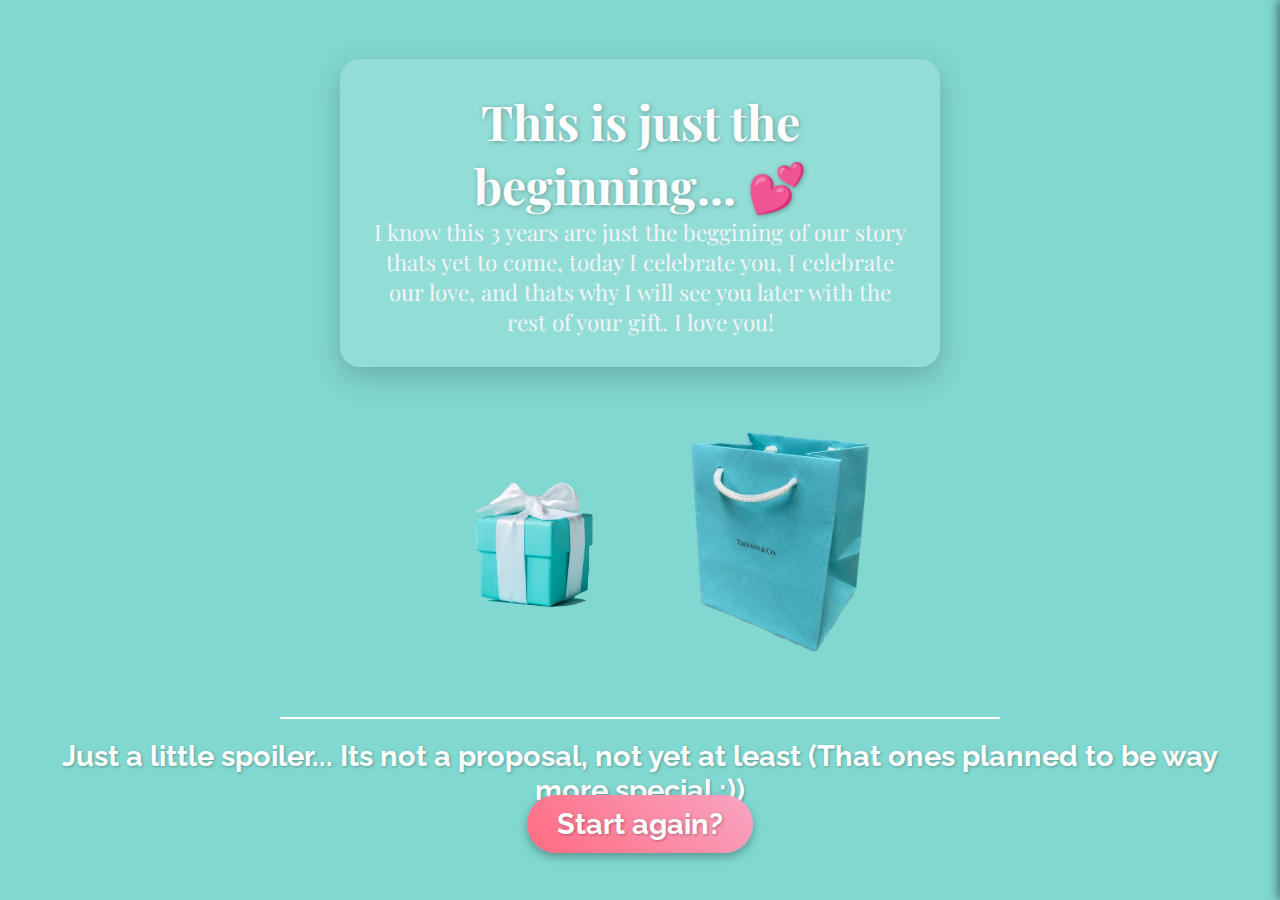
==== commit 9e056c1d: "Adding button and final touches" ====
--- a/finale.html
+++ b/finale.html
@@ -40,6 +40,7 @@
     <!-- Romantic Closing Line -->
     <div class="final-message">
       <p>Just a little spoiler... Its not a proposal, not yet at least (That ones planned to be way more special ;))</p>
+      <a href="index.html" class="btn">Start again?</a>
     </div>
   </div>
 </body>
--- a/styles.css
+++ b/styles.css
@@ -97,23 +97,26 @@
 /* Message Section */
 
 .message-section {
-  position: relative;
-  height: 100vh;
-  display: flex;
+  min-height: 100vh;
+  display: flex;
+  flex-direction: column;
   align-items: center;
-  justify-content: center;
+  justify-content: flex-start; /* Align message to the top */
   text-align: center;
-  padding: 20px;
+  padding: 60px 20px; /* More space from top */
+  overflow-y: auto; /* Allow scrolling */
 }
 
 .message-content {
-  background: rgba(0, 0, 0, 0.4); /* More opaque for contrast */
-  padding: 50px 80px;
+  background: rgba(0, 0, 0, 0.6); /* Darker for better contrast */
+  padding: 50px 60px;
   border-radius: 20px;
-  box-shadow: 0px 10px 40px rgba(0, 0, 0, 0.5);
-  color: #f8d7da; /* Soft pink */
-  max-width: 800px;
-}
+  box-shadow: 0px 15px 50px rgba(0, 0, 0, 0.7);
+  color: #ffffff; /* Brighter text */
+  max-width: 850px;
+  width: 90%; /* Make it responsive */
+}
+
 
 .message-content h1 {
   font-family: 'Playfair Display', serif;
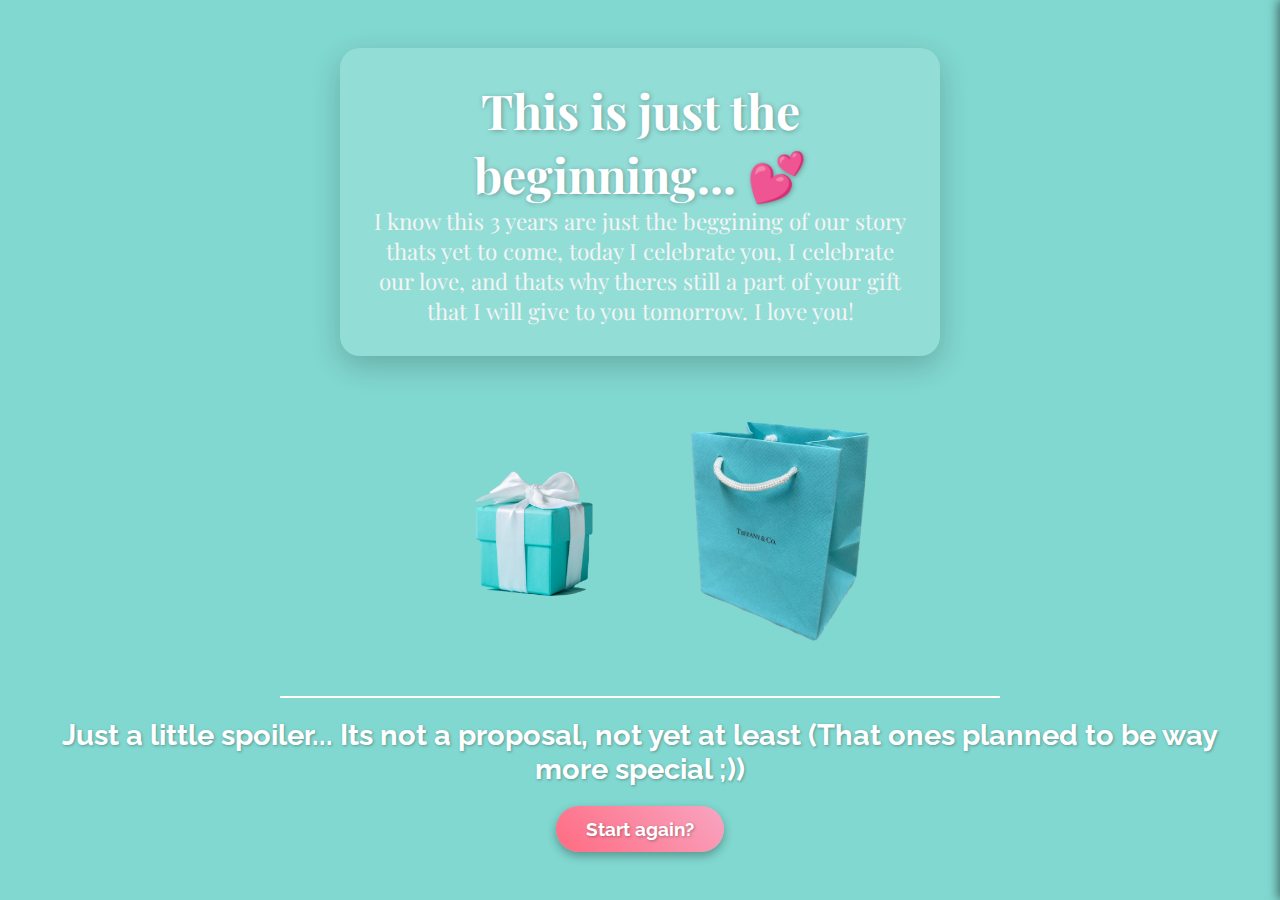
==== commit c7a4d723: "Final commit" ====
--- a/finale.html
+++ b/finale.html
@@ -26,8 +26,7 @@
       <h1>This is just the beginning... 💕</h1>
       <p>
         I know this 3 years are just the beggining of our story thats yet to come,
-        today I celebrate you, I celebrate our love, and thats why I will see you
-        later with the rest of your gift. I love you!
+        today I celebrate you, I celebrate our love, and thats why theres still a part of your gift that I will give to you tomorrow. I love you!
       </p>
     </div>
 
--- a/styles.css
+++ b/styles.css
@@ -265,11 +265,11 @@
 /* 🖼️ Center the carousel */
 .carousel-container {
   position: absolute;
-  top: 50%;
+  top: 55%;  /* Adjusted to better align images */
   left: 50%;
   transform: translate(-50%, -50%);
   width: 80vw;
-  height: 70vh; /* Keeps the images centered */
+  height: 65vh; /* Adjusted to keep spacing correct */
   display: flex;
   align-items: center;
   justify-content: center;
@@ -289,19 +289,27 @@
 /* 📷 Image Styling */
 .carousel-item {
   opacity: 1;
-  display: block;
+  display: flex;
   position: absolute;
   width: 450px;
-  height: 350px;
+  height: 50vh;
+  align-items: center;
+  justify-content: center;
   transition: transform 1s ease-in-out, opacity 1s;
   transform-origin: center;
 }
 
 .carousel-item img {
-  max-width: 90%; /* Prevents landscape images from stretching */
-  max-height: 45vh; /* Ensures portrait images don’t get too tall */
-  object-fit: cover; /* Ensures images fill the area nicely */
+  max-width: 90%;  /* Prevents overly wide images */
+  max-height: 50vh; /* Keeps images from being too tall */
+  height: auto; /* Ensures proper scaling */
+  object-fit: cover; /* Crops images slightly but keeps balance */
   border-radius: 12px;
+  display: block;
+  margin: auto; /* Centers horizontally */
+  position: absolute;
+  top: 50%;  /* Centers vertically */
+  transform: translateY(-50%); /* Ensures middle alignment */
 }
 
 
@@ -610,4 +618,32 @@
   .finale-message p {
     font-size: 1.2rem;
   }
+}
+
+/* 🎀 Fix Start Again Button on Finale Page */
+.finale-page .final-message {
+  display: flex;
+  flex-direction: column;
+  align-items: center;  /* Centers text and button */
+  justify-content: center;
+  text-align: center;
+  margin-top: 30px; /* Adds spacing above the text */
+}
+
+.finale-page .final-message .btn {
+  margin-top: 20px; /* Ensures space between text and button */
+  padding: 12px 30px;
+  font-size: 1.2rem;
+  background: linear-gradient(45deg, #ff6b81, #f8a5c2);
+  border-radius: 50px;
+  text-decoration: none;
+  color: white;
+  font-weight: bold;
+  transition: all 0.3s ease-in-out;
+  box-shadow: 0px 4px 10px rgba(0, 0, 0, 0.3);
+}
+
+.finale-page .final-message .btn:hover {
+  transform: scale(1.05);
+  box-shadow: 0px 6px 15px rgba(0, 0, 0, 0.4);
 }